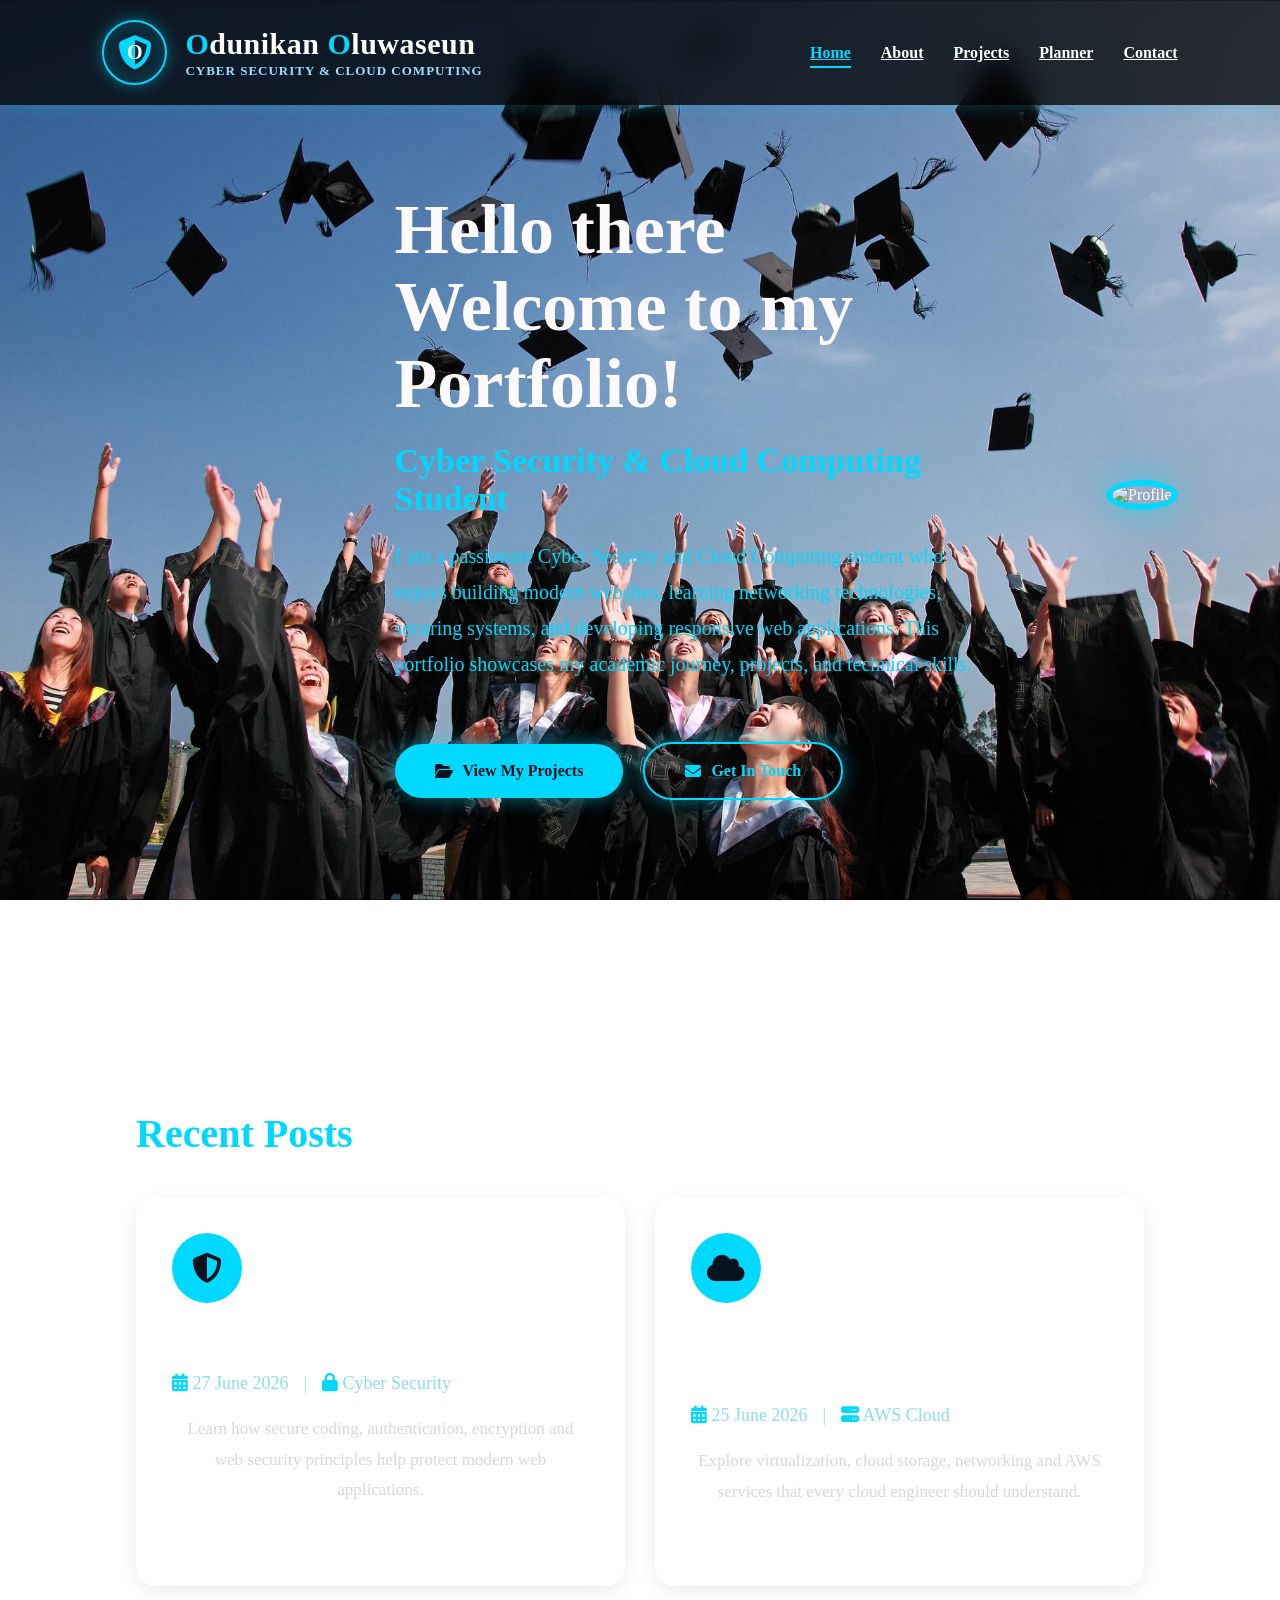
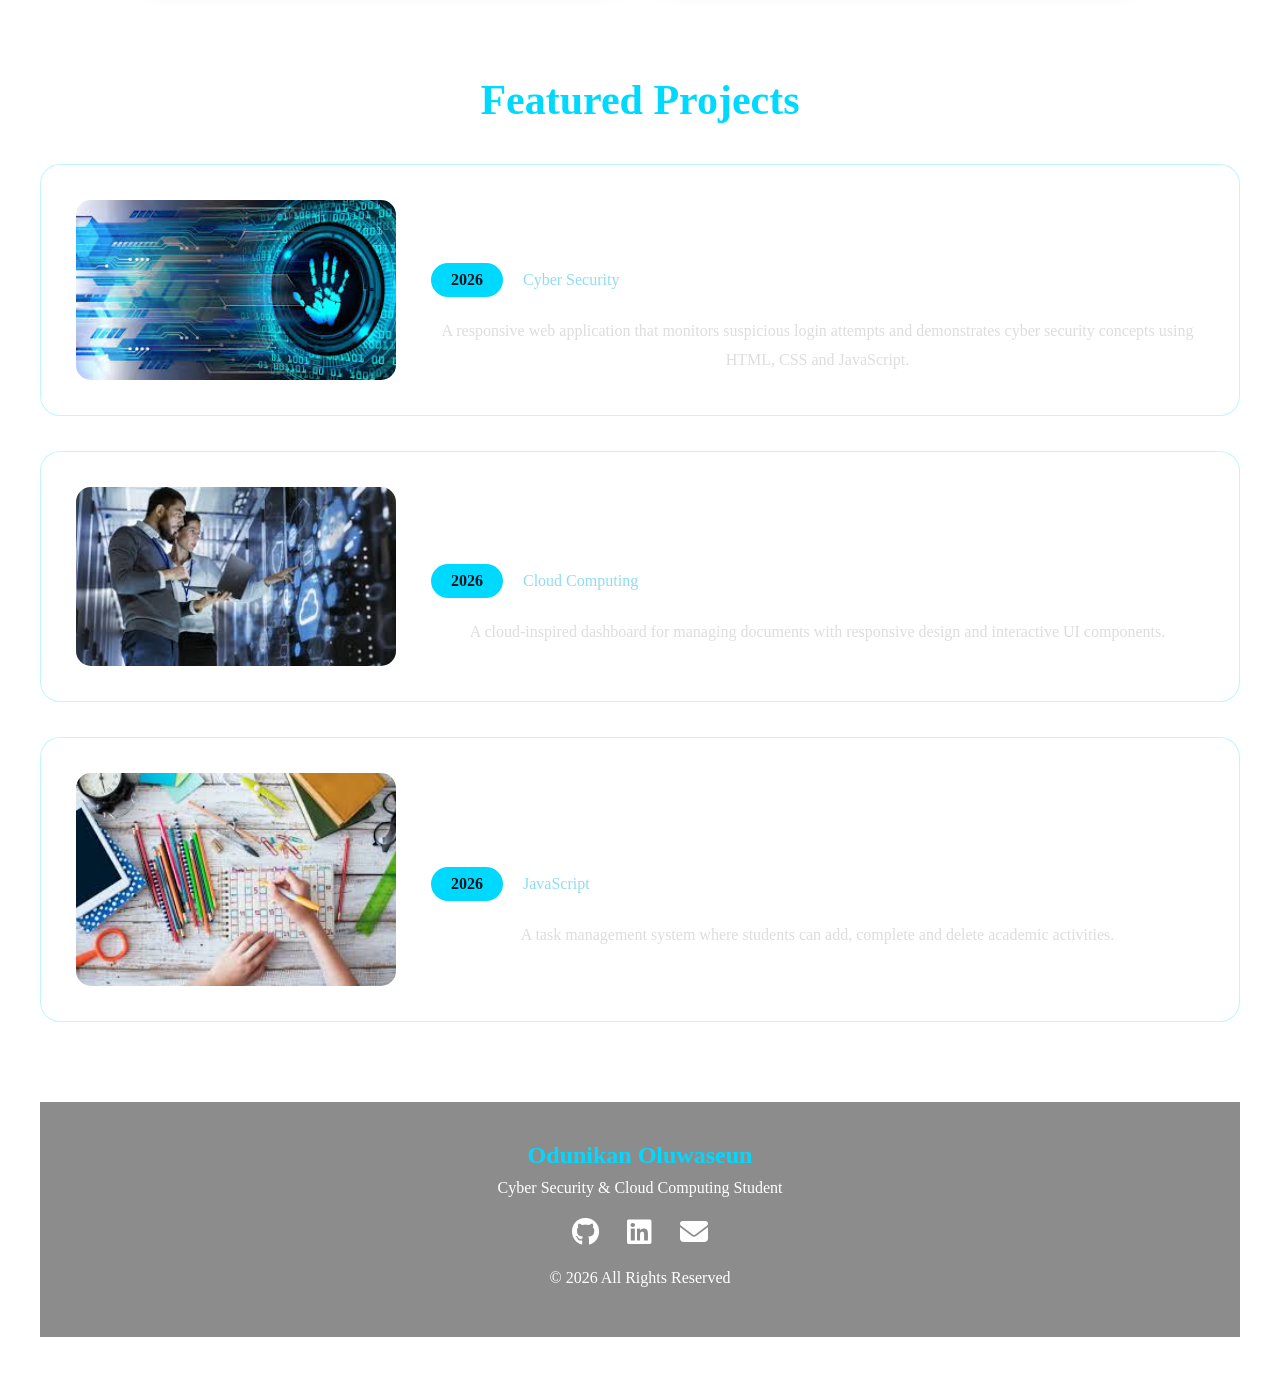
==== index.html @ a623ab02 "Initial portfolio website" ====
<!DOCTYPE html>
<html lang="en">

<head>

    <meta charset="UTF-8">

    <meta name="viewport"
        content="width=device-width, initial-scale=1.0">

    <title>Odunikan Oluwaseun | Portfolio</title>

    <link rel="stylesheet" href="css/style.css">

    <link rel="stylesheet"
href="https://cdnjs.cloudflare.com/ajax/libs/font-awesome/6.5.2/css/all.min.css">

</head>

<body>

<header>

<nav class="navbar">

<div class="logo">

    <div class="logo-icon">
        <i class="fas fa-shield-halved"></i>
        <span>O</span>
    </div>

    <div class="logo-text">

        <h2>
            <span>O</span>dunikan
            <span>O</span>luwaseun
        </h2>

        <p>Cyber Security & Cloud Computing</p>

    </div>

</div>

<button class="menu-btn" id="menuBtn">

<i class="fas fa-bars"></i>

</button>

<ul id="navMenu">

<li><a href="index.html" class="active">Home</a></li>
<li><a href="about.html">About</a></li>
<li><a href="work.html">Projects</a></li>
<li><a href="planner.html">Planner</a></li>
<li><a href="contact.html">Contact</a></li>

</ul>

</nav>

</header>

<section class="hero"><section class="hero fade-in"></section>

<div class="hero-text">

<h1>

Hello there<br>

Welcome to my 
Portfolio!

</h1>

<h2>

Cyber Security & Cloud Computing Student

</h2>

<p>

I am a passionate Cyber Security and Cloud Computing student who enjoys building modern websites, learning networking technologies, securing systems, and developing responsive web applications. This portfolio showcases my academic journey, projects, and technical skills.

</p>

<div class="hero-buttons">

    <a href="work.html" class="btn">
        <i class="fas fa-folder-open"></i>
        View My Projects
    </a>

    <a href="contact.html" class="btn btn-outline">
        <i class="fas fa-envelope"></i>
        Get In Touch
    </a>

</div>

</div>

<div class="hero-image">

<img src="images/Mr Seun.png" alt="Profile">

</div>

</section>

<footer>

    
<!-- ================= RECENT POSTS ================= -->

<section class="recent-posts fade-in">

    <div class="section-title">

        <h2>Recent Posts</h2>

        
    </div>

    <div class="post-container">

        <!-- Card 1 -->

        <div class="post-card glass">

            <div class="post-icon">

                <i class="fas fa-shield-halved"></i>

            </div>

            <h3>Building Secure Web Applications</h3>

            <div class="post-info">

                <span><i class="fa-solid fa-calendar-days"></i> 27 June 2026</span>

                <span>|</span>

                <span><i class="fa-solid fa-lock"></i> Cyber Security</span>

            </div>

            <p>

                Learn how secure coding, authentication,
                encryption and web security principles
                help protect modern web applications.

            </p>

            
                Read More →

            </a>

        </div>

        <!-- Card 2 -->

        <div class="post-card glass">

            <div class="post-icon">

                <i class="fas fa-cloud"></i>

            </div>

            <h3>Getting Started with Cloud Computing</h3>

            <div class="post-info">

                <span><i class="fa-solid fa-calendar-days"></i> 25 June 2026</span>

                <span>|</span>

                <span><i class="fa-solid fa-server"></i> AWS Cloud</span>

            </div>

            <p>

                Explore virtualization, cloud storage,
                networking and AWS services that every
                cloud engineer should understand.

            </p>

            
                Read More →

            </a>

        </div>

    </div>

</section>



<section class="featured-work fade-in">

    <h2 class="featured-title">Featured Projects</h2>

    <!-- Project 1 -->

    <div class="project">

        <img src="images/security.jpg" alt="Cyber Security">

        <div class="project-info">

            <h3>Network Security Monitoring System</h3>

            <div class="project-meta">

                <span class="year">2026</span>

                <span>Cyber Security</span>

            </div>

            <p>

                A responsive web application that monitors
                suspicious login attempts and demonstrates
                cyber security concepts using HTML, CSS
                and JavaScript.

            </p>

        </div>

    </div>

    <!-- Project 2 -->

    <div class="project">

        <img src="images/cloud.jpg" alt="Cloud">

        <div class="project-info">

            <h3>Cloud File Storage Dashboard</h3>

            <div class="project-meta">

                <span class="year">2026</span>

                <span>Cloud Computing</span>

            </div>

            <p>

                A cloud-inspired dashboard for managing
                documents with responsive design and
                interactive UI components.

            </p>

        </div>

    </div>

    <!-- Project 3 -->

    <div class="project">

        <img src="images/planner.jpg" alt="Planner">

        <div class="project-info">

            <h3>Student Academic Planner</h3>

            <div class="project-meta">

                <span class="year">2026</span>

                <span>JavaScript</span>

            </div>

            <p>

                A task management system where students can
                add, complete and delete academic activities.

            </p>

        </div>

    </div>

</section>

<footer class="footer">

    <h2>Odunikan Oluwaseun</h2>

    <p>Cyber Security & Cloud Computing Student</p>

    <div class="footer-icons">

        <a href="https://github.com/Kenpachi019"><i class="fab fa-github"></i></a>

        <a href="https://www.linkedin.com/in/odunikan-oluwaseun-7155a2303"><i class="fab fa-linkedin"></i></a>
                <a href="mailto:o.oluwaseun4275@miva.edu.ng">
            <i class="fas fa-envelope"></i>
        </a>

    </div>

    <p>© 2026 All Rights Reserved</p>

</footer>

</footer>

<button id="topBtn" title="Go to top">
    <i class="fas fa-arrow-up"></i>
</button>

<script src="js/top.js"></script>
<script src="js/menu.js"></script>
<script src="js/scroll.js"></script>
<script src="js/animate.js"></script>

</body>

</body>

</html>
---- css/style.css ----
html{
    scroll-behavior:smooth;
}


*{

margin:0;

padding:0;

box-sizing:border-box;

font-family:Georgia, 'Times New Roman', Times, serif;

}


.navbar{
    display:flex;
    justify-content:space-between;
    align-items:center;
    padding:20px 8%;
    width:100%;
    background:rgba(0,0,0,.75);
    backdrop-filter:blur(15px);
    position:fixed;
    top:0;
    left:0;
    z-index:1000;
    box-shadow:0 3px 15px rgba(0,217,255,.2);
    transition:all .3s ease;
}

.navbar.scrolled{

    padding:12px 8%;

    background:rgba(0,0,0,.92);

    box-shadow:0 5px 20px rgba(0,217,255,.35);

}

.logo{

font-size:28px;
font-weight:bold;
color:#00D9FF;

}

/*==========================
LOGO
==========================*/

/*=========================
PROFESSIONAL LOGO
==========================*/

.logo{

    display:flex;
    align-items:center;
    gap:18px;

}

.logo-icon{

    width:65px;
    height:65px;
    border-radius:50%;
    position:relative;

    display:flex;
    justify-content:center;
    align-items:center;

    border:2px solid #00D9FF;

    background:rgba(0,217,255,.08);

    box-shadow:
    0 0 15px rgba(0,217,255,.45),
    inset 0 0 15px rgba(0,217,255,.15);

}

.logo-icon i{

    position:absolute;

    font-size:34px;

    color:#00D9FF;

}

.logo-icon span{

    position:absolute;

    font-size:20px;

    font-weight:bold;

    color:white;

}

.logo-text h2{

    color:white;

    font-size:30px;

    font-weight:700;

    letter-spacing:.5px;

}

.logo-text h2 span{

    color:#00D9FF;

}

.logo-text p{

    margin-top:2px;

    color:#9adfff;

    font-size:13px;

    letter-spacing:1px;

    text-transform:uppercase;

}


.navbar ul{

display:flex;

list-style:none;

gap:30px;

}

.navbar a{

color:white;
font-weight:bold;
transition:.3s;

}

.navbar a.active{

    color:#00D9FF;

    border-bottom:2px solid #00D9FF;

    padding-bottom:5px;

}

.navbar a:hover{

color:#00D9FF;

}

.hero{
    display:flex;
    justify-content:space-between;
    align-items:center;
    min-height:90vh;
    padding:0 8%;
}
.hero-text{
    width:55%;
    display:flex;
    flex-direction:column;
    justify-content:center;
    align-items:flex-start;
    text-align:left;
}

.hero-text h1{

    font-size:70px;

    line-height:1.1;

    margin-bottom:20px;

    color:#fffbfbfd;

}

.hero-text h2{

    color:#00D9FF;

    margin-bottom:20px;

    font-size:34px;

}

.hero-text p{

    color:#00D9FF;

    font-size:20px;

    line-height:1.8;

}

.btn{

display:inline-block;

margin-top:30px;

box-shadow:0 0 20px rgba(0,217,255,.5);

padding:18px 40px;

background:#00D9FF;

color:#06121e;

font-weight:bold;

text-decoration:none;

border-radius:50px;

transition:.4s;

}

.btn:hover{

background:white;

transform:translateY(-5px);

}

.hero-image img{

width:320px;

height:320px;

border-radius:50%;

border:6px solid #00D9FF;

box-shadow:0 0 40px rgba(0,217,255,.6);

object-fit:cover;

}

footer{

margin-top:80px;

padding:40px;

text-align:center;

}

.socials{

font-size:38px;

margin-bottom:20px;

}

.socials i{

margin:15px;

cursor:pointer;

transition:.3s;

}

.socials i:hover{

color:#00D9FF;

transform:scale(1.2);

}

.section-title{

    display:flex;

    justify-content:space-between;

    align-items:center;

    margin-bottom:30px;

}

.section-title h2{

    font-size:34px;

    color:#21243D;

}

.section-title a{

    text-decoration:none;

    color:#00A8CC;

    font-weight:bold;

}

.post-container{

    display:flex;

    gap:30px;

}

.post-card{

    background:#fff;

    flex:1;

    padding:30px;

    border-radius:8px;

    box-shadow:0 5px 20px rgba(0,0,0,.08);

}

.post-card h3{

    font-size:30px;

    color:#21243D;

    margin-bottom:20px;

}

.post-info{

    display:flex;

    gap:15px;

    margin-bottom:20px;

    color:#666;

    font-size:18px;

}

.post-card p{

    line-height:1.8;

    font-size:17px;

    color:#444;

}

body{
    color:#fff;
    padding-top:90px;
    background:url("../images/background.jpg");
    background-size:cover;
    background-position:center;
    background-attachment:fixed;
    background-repeat:no-repeat;
}

.glass{

background:rgba(255,255,255,.08);

backdrop-filter:blur(20px);

border:1px solid rgba(255,255,255,.2);

border-radius:20px;

}

/* =========================
   RECENT POSTS
========================= */

.recent-posts{

    padding:90px 8%;

}

.section-title{

    display:flex;

    justify-content:space-between;

    align-items:center;

    margin-bottom:40px;

}

.section-title h2{

    color:#00D9FF;

    font-size:40px;

}

.section-title a{

    text-decoration:none;

    color:white;

    transition:.3s;

}

.section-title a:hover{

    color:#00D9FF;

}

.post-container{

    display:grid;

    grid-template-columns:repeat(auto-fit,minmax(350px,1fr));

    gap:30px;

}

.post-card{

    padding:35px;

    transition:.4s;

}

.post-card:hover{

    transform:translateY(-10px);

    box-shadow:0 0 25px rgba(0,217,255,.45);

}

.post-icon{

    width:70px;

    height:70px;

    border-radius:50%;

    background:#00D9FF;

    display:flex;

    justify-content:center;

    align-items:center;

    margin-bottom:20px;

}

.post-icon i{

    font-size:30px;

    color:#06121E;

}

.post-card h3{

    color:white;

    font-size:28px;

    margin-bottom:18px;

}

.post-info{

    display:flex;

    flex-wrap:wrap;

    gap:15px;

    color:#8EDCF3;

    margin-bottom:20px;

}

.post-info i{

    color:#00D9FF;

}

.post-card p{

    color:#d8d8d8;

    line-height:1.8;

    margin-bottom:25px;

}

.read-more{

    text-decoration:none;

    color:#00D9FF;

    font-weight:bold;

}

.read-more:hover{

    letter-spacing:2px;

}

/* =========================
   FEATURED PROJECTS
========================= */

.featured{

    padding:90px 8%;

}

.featured-title{

    color:#00D9FF;

    font-size:42px;

    margin-bottom:40px;

}

.project{

    display:flex;

    gap:35px;

    align-items:center;

    padding:35px;

    margin-bottom:35px;

    border-radius:20px;

    background:rgba(255,255,255,.08);

    backdrop-filter:blur(18px);

    border:1px solid rgba(0,217,255,.25);

    transition:.4s;

}

.project:hover{

    transform:translateY(-8px);

    box-shadow:0 0 30px rgba(0,217,255,.35);

}

.project img{

    width:320px;

    border-radius:15px;

}

.project-info{

    flex:1;

}

.project-info h3{

    color:white;

    font-size:34px;

    margin-bottom:20px;

}

.project-meta{

    display:flex;

    gap:20px;

    align-items:center;

    margin-bottom:20px;

}

.year{

    background:#00D9FF;

    color:#06121E;

    padding:8px 20px;

    border-radius:30px;

    font-weight:bold;

}

.project-meta span:last-child{

    color:#8EDCF3;

}

.project-info p{

    color:#ddd;

    line-height:1.8;

}

/*==============================
ABOUT PAGE
==============================*/

.about-page{

display:flex;

gap:60px;

padding:80px 8%;

align-items:flex-start;

}

.about-image img{

width:320px;

border-radius:20px;

border:5px solid #00D9FF;

box-shadow:0 0 25px rgba(0,217,255,.5);

}

.about-content{

flex:1;

background:rgba(255,255,255,.08);

padding:40px;

border-radius:20px;

backdrop-filter:blur(18px);

}

.about-content h1{

font-size:48px;

color:#00D9FF;

margin-bottom:25px;

}

.about-content h2{

margin-top:35px;

margin-bottom:15px;

color:#00D9FF;

}

.about-content p{

line-height:1.9;

margin-bottom:15px;

color:#ddd;

}

.about-content ul{

padding-left:25px;

line-height:2;

color:#ddd;

}

.skill{

margin:20px 0;

}

.bar{

width:100%;

height:14px;

background:#1a1a1a;

border-radius:50px;

overflow:hidden;

}

.fill{

height:100%;

background:#00D9FF;

border-radius:50px;

}

.html{

width:90%;

}

.css{

width:85%;

}

.js{

width:75%;

}

.cyber{

width:80%;

}

.cloud{

width:78%;

}

/*======================
PROJECT PAGE
======================*/

.projects-page{

padding:80px 8%;

}

.projects-page h1{

text-align:center;

font-size:50px;

color:#00D9FF;

margin-bottom:60px;

}

.projects-grid{

display:grid;

grid-template-columns:repeat(auto-fit,minmax(320px,1fr));

gap:35px;

}

.project-card{

background:rgba(255,255,255,.08);

backdrop-filter:blur(15px);

padding:25px;

border-radius:20px;

border:1px solid rgba(0,217,255,.25);

transition:.4s;

text-align:center;

}

.project-card:hover{

transform:translateY(-10px);

box-shadow:0 0 30px rgba(0,217,255,.35);
cursor:pointer;

}

.project-card img{

width:100%;

border-radius:15px;

margin-bottom:20px;

height:220px;

object-fit:cover;

}

.project-card h2{

color:white;

margin-bottom:15px;

}

.project-card p{

color:#bbb;

margin-bottom:20px;

}

.project-card a{

display:inline-block;

padding:12px 25px;

background:#00D9FF;

color:#06121E;

font-weight:bold;

text-decoration:none;

border-radius:30px;

}

.project-card a:hover{

background:white;

.project-card a{

transition:.3s;

}

.project-card a:hover{

background:white;

transform:translateY(-3px);

}

}

/*======================
ACADEMIC PLANNER
======================*/


.high{

color:#ff3b30;

font-weight:bold;

}

.medium{

color:#ffc107;

font-weight:bold;

}

.low{

color:#2ecc71;

font-weight:bold;

}

/*====================================
ACADEMIC PLANNER DASHBOARD
====================================*/

.planner-container{

    width:90%;
    max-width:1200px;
    margin:60px auto;
    padding:40px;
    background:rgba(255,255,255,.08);
    backdrop-filter:blur(18px);
    border:1px solid rgba(0,217,255,.25);
    border-radius:20px;

}

.planner-container h1{

    text-align:center;
    color:#00D9FF;
    font-size:48px;

}

.planner-container p{

    text-align:center;
    color:#ddd;
    margin-bottom:40px;

}

.planner-form{

    display:grid;
    grid-template-columns:2fr 1fr 1fr auto;
    gap:15px;
    margin-bottom:40px;

}

.planner-form input,
.planner-form select{

    padding:15px;
    border:none;
    border-radius:10px;
    font-size:16px;

}

.planner-form button{

    background:#00D9FF;
    color:#06121E;
    border:none;
    border-radius:10px;
    padding:15px 20px;
    cursor:pointer;
    font-weight:bold;
    transition:.3s;

}

.planner-form button:hover{

    background:white;
    transform:translateY(-3px);

}

.stats{

    display:grid;
    grid-template-columns:repeat(3,1fr);
    gap:20px;
    margin-bottom:40px;

}

.card{

    background:rgba(255,255,255,.08);
    border:1px solid rgba(0,217,255,.2);
    border-radius:15px;
    padding:25px;
    text-align:center;

}

.card h2{

    color:#00D9FF;
    font-size:40px;

}

.card p{

    margin-top:10px;
    color:#ddd;

}

.task{

    background:rgba(255,255,255,.07);
    border-left:5px solid #00D9FF;
    border-radius:15px;
    padding:20px;
    margin-bottom:20px;

}

.task h3{

    color:white;
    margin-bottom:10px;

}

.task p{

    text-align:left;
    margin:8px 0;
    color:#ddd;

}

.task-buttons{

    margin-top:15px;
    display:flex;
    gap:10px;

}

.task-buttons button{

    border:none;
    padding:10px 18px;
    border-radius:8px;
    cursor:pointer;
    font-weight:bold;

}

.complete-btn,
.delete-btn{

    border:none;
    padding:10px 18px;
    border-radius:8px;
    cursor:pointer;
    font-weight:bold;
    transition:.3s;

}

.complete-btn{

    background:#00D9FF;
    color:#06121E;

}

.delete-btn{

    background:#ff4444;
    color:white;

}

.complete-btn:hover,
.delete-btn:hover{

    transform:translateY(-3px);

}

.completed{

opacity:.6;

}

.completed h3{

text-decoration:line-through;

}

/* Mobile */

@media(max-width:768px){

.planner-form{

grid-template-columns:1fr;

}

.stats{

grid-template-columns:1fr;

}

}

.task-buttons{

flex-direction:column;

}
/*==================================
CONTACT PAGE
==================================*/

.contact-container{

width:90%;
max-width:800px;
margin:60px auto;
padding:40px;
background:rgba(255,255,255,.08);
backdrop-filter:blur(18px);
border:1px solid rgba(0,217,255,.25);
border-radius:20px;

}

.contact-container h1{

text-align:center;
font-size:45px;
color:#00D9FF;

}

.contact-container p{

text-align:center;
color:#ddd;
margin-bottom:30px;

}

#contactForm{

display:flex;
flex-direction:column;
gap:20px;

}

#contactForm input,
#contactForm textarea{

padding:15px;
background:white;
outline:none;
border:none;
border-radius:10px;
font-size:16px;

}

#contactForm textarea{

resize:none;

}

#contactForm button{

padding:16px;
background:#00D9FF;
color:#06121E;
font-size:18px;
font-weight:bold;
border:none;
border-radius:10px;
cursor:pointer;
transition:.3s;

}

#contactForm button:hover{

background:white;
transform:translateY(-3px);
box-shadow:0 0 20px rgba(0,217,255,.4);

}

#successMessage{

margin-top:20px;
text-align:center;
font-weight:bold;
color:#00ff88;

}

/*========================
RESPONSIVE NAVIGATION
=========================*/

.menu-btn{

display:none;

background:none;

border:none;

color:white;

font-size:28px;

cursor:pointer;

}

/* Tablet & Mobile */

@media(max-width:900px){

.navbar{

flex-wrap:wrap;

}

.menu-btn{

display:block;

.hero{

flex-direction:column-reverse;
text-align:center;
padding:60px 8%;

}

.hero-text{
    width:55%;
    display:flex;
    flex-direction:column;
    justify-content:center;
}
.hero-image img{

margin-bottom:40px;

}

@media (max-width:768px){

    .hero{

        flex-direction:column;

        text-align:center;

    }

    .hero-text{
    width:55%;
    display:flex;
    flex-direction:column;
    justify-content:center;
}

    .hero-image{

        margin-top:30px;

    }

}

}

.navbar ul{

display:none;

flex-direction:column;

position: absolute;

top: 70px;
left: 0;

width:100%;

background:rgba(0,0,0,.95);

padding:12px;

border-radius:0 0 12px 12px;

transition:.3s;

}

.navbar ul.show{

display:flex;

}

.navbar ul li{

margin:12px 0;

text-align:center;

}

}

/*==========================
FOOTER
==========================*/

.footer{

    margin-top:80px;

    padding:40px 20px;

    text-align:center;

    background:rgba(0,0,0,.45);

    backdrop-filter:blur(15px);

}

.footer h2{

    color:#00D9FF;

    margin-bottom:10px;

}

.footer p{

    color:white;

    margin:10px 0;

}

.footer-icons{

    margin:20px 0;

}

.footer-icons a{

    color:white;

    font-size:28px;

    margin:0 12px;

    transition:.3s;

}

.footer-icons a:hover{

    color:#00D9FF;

    transform:translateY(-5px);

}

/*==========================
SCROLL TO TOP BUTTON
==========================*/

#topBtn{

    display:none;

    position:fixed;

    bottom:25px;

    right:25px;

    background:#00D9FF;

    color:#06121E;

    border:none;

    border-radius:50%;

    width:50px;

    height:50px;

    font-size:20px;

    cursor:pointer;

    box-shadow:0 0 15px rgba(0,217,255,.5);

    transition:.3s;

    z-index:999;

}

#topBtn:hover{

    transform:translateY(-3px);

    background:white;

}

/*==========================
FADE-IN ANIMATION
==========================*/

.fade-in{

    opacity:0;

    transform:translateY(50px);

    transition:opacity .8s ease, transform .8s ease;

}

.fade-in.show{

    opacity:1;

    transform:translateY(0);

}

html, body{
    overflow-x: hidden;
    width: 100%;
}

/* CONTACT PAGE */

.contact-page{

    width:90%;
    max-width:1200px;
    margin:80px auto;

    display:grid;

    grid-template-columns:1fr 1fr;

    gap:40px;

}

.contact-form{

    background:rgba(255,255,255,.08);

    backdrop-filter:blur(20px);

    padding:40px;

    border-radius:20px;

}

.contact-form h1{

    color:#00D9FF;

    margin-bottom:30px;

}

.contact-form label{

    display:block;

    margin:20px 0 10px;

    color:white;

}

.contact-form input,
.contact-form textarea{

    width:100%;

    padding:15px;

    border-radius:10px;

    border:1px solid #00D9FF;

    background:white;

}

.contact-form button{

    margin-top:25px;

    padding:15px 40px;

    background:#00D9FF;

    border:none;

    border-radius:30px;

    font-weight:bold;

    cursor:pointer;

}

.contact-form button:hover{

    background:white;

}

.contact-info{

    display:flex;

    flex-direction:column;

    gap:20px;

}

.info-card{

    background:rgba(255,255,255,.08);

    backdrop-filter:blur(15px);

    padding:25px;

    border-radius:15px;

    display:flex;

    align-items:center;

    gap:20px;

}

.info-card i{

    font-size:28px;

    color:#00D9FF;

    width:55px;

    height:55px;

    border-radius:15px;

    background:rgba(0,217,255,.15);

    display:flex;

    justify-content:center;

    align-items:center;

}

.info-card h3{

    color:white;

}

.info-card p{

    color:#ddd;

    margin-top:8px;

}

.info-card a{

    color:#00D9FF;

    text-decoration:none;

}

@media(max-width:768px){

.contact-page{

grid-template-columns:1fr;

}

}

/* Hero Buttons */

.hero-buttons{
    display:flex;
    gap:20px;
    margin-top:30px;
    align-items:center;
}

.hero-buttons .btn{

    display:inline-flex;

    align-items:center;

    gap:10px;

}

/* Second Button */

.btn-outline{

    background:transparent;

    color:#00D9FF;

    border:2px solid #00D9FF;

}

.btn-outline:hover{

    background:#00D9FF;

    color:#06121E;

}

@media(max-width:768px){

    .hero-buttons{

        flex-direction:column;

        align-items:center;

    }

    .hero-buttons .btn{

        width:260px;

        justify-content:center;

    }

}

.hero-buttons{
    display:flex;
    gap:20px;
    margin-top:30px;
    flex-wrap:wrap;
}

.btn-outline{
    background:transparent;
    border:2px solid #00D9FF;
    color:#00D9FF;
}

.btn-outline:hover{
    background:#00D9FF;
    color:#06121E;
}

@media(max-width:768px){

.logo-circle{

    width:42px;
    height:42px;
    font-size:24px;

}

.logo-name{

    font-size:22px;

}

}

@media(max-width:768px){

.logo{

gap:10px;

}

.logo-icon{

width:50px;
height:50px;

}

.logo-icon i{

font-size:25px;

}

.logo-icon span{

font-size:15px;

}

.logo-text h2{

font-size:20px;

}

.logo-text p{

font-size:10px;

}

}
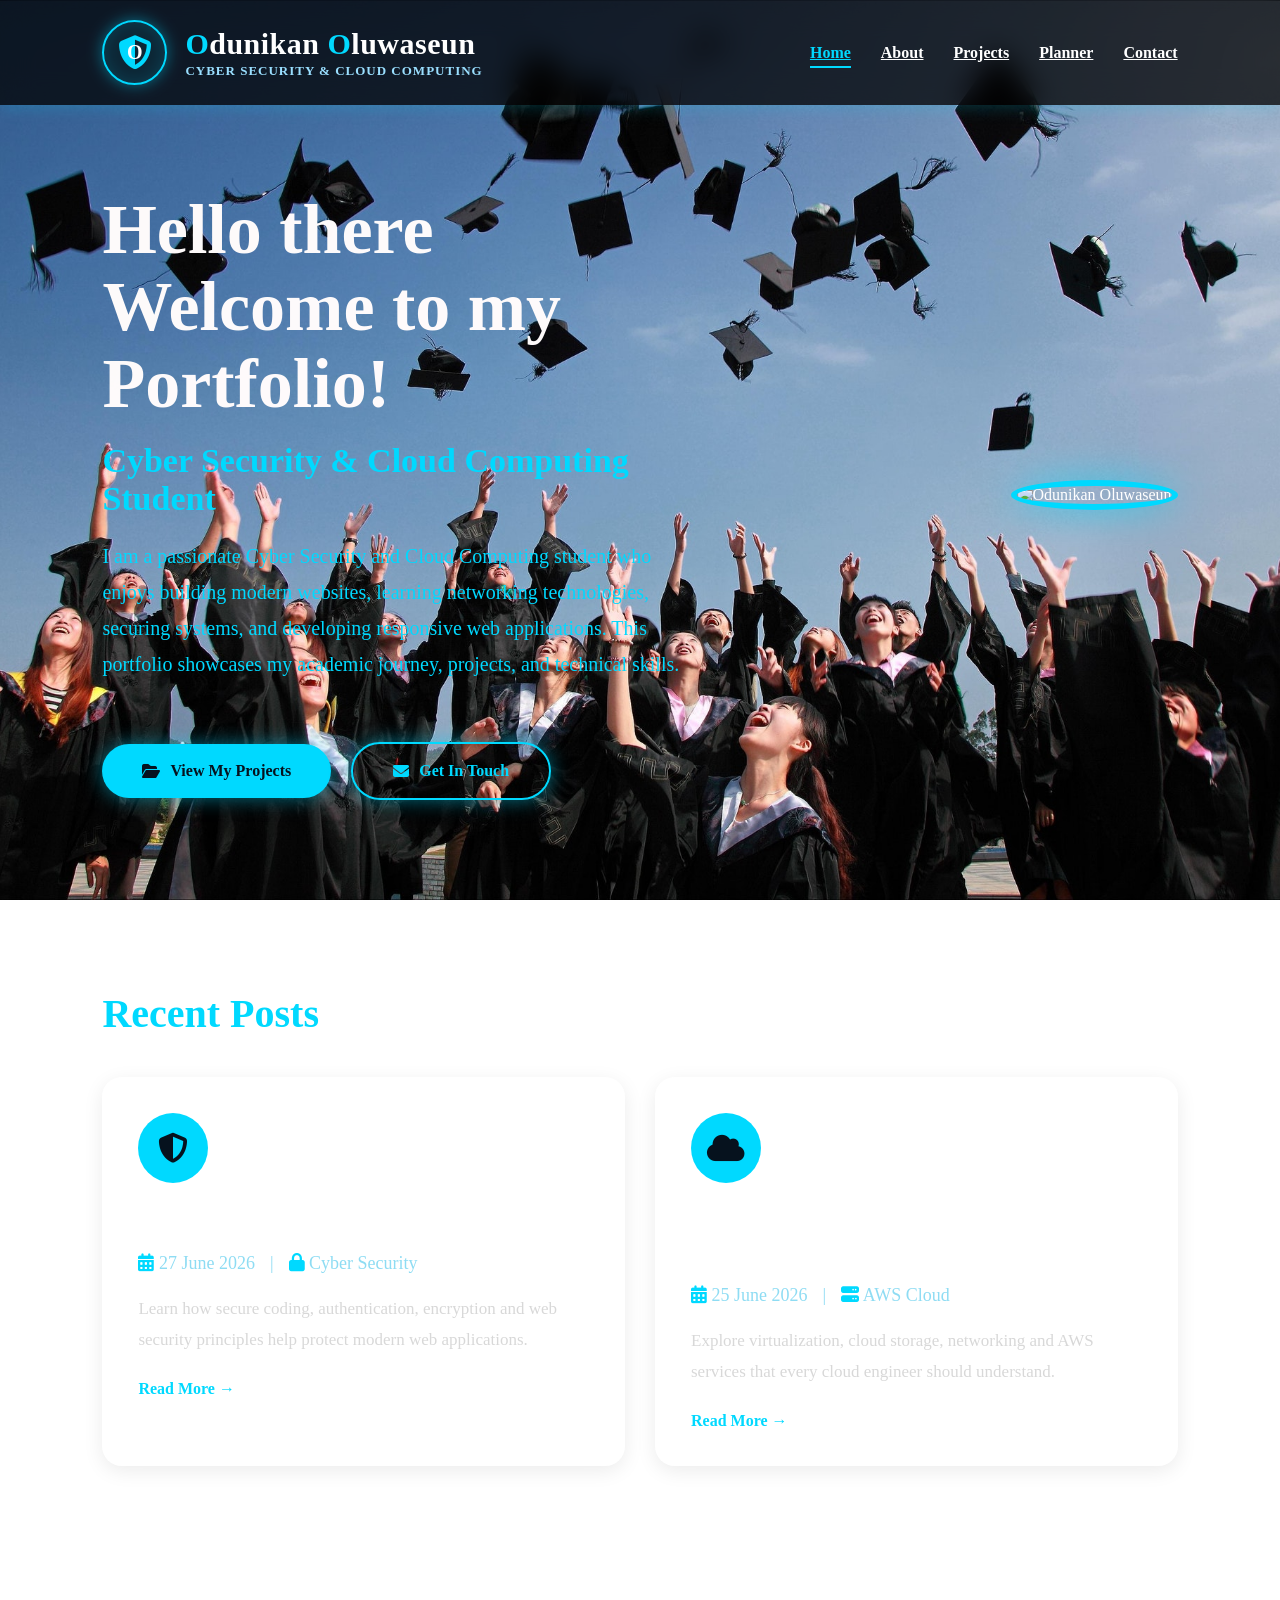
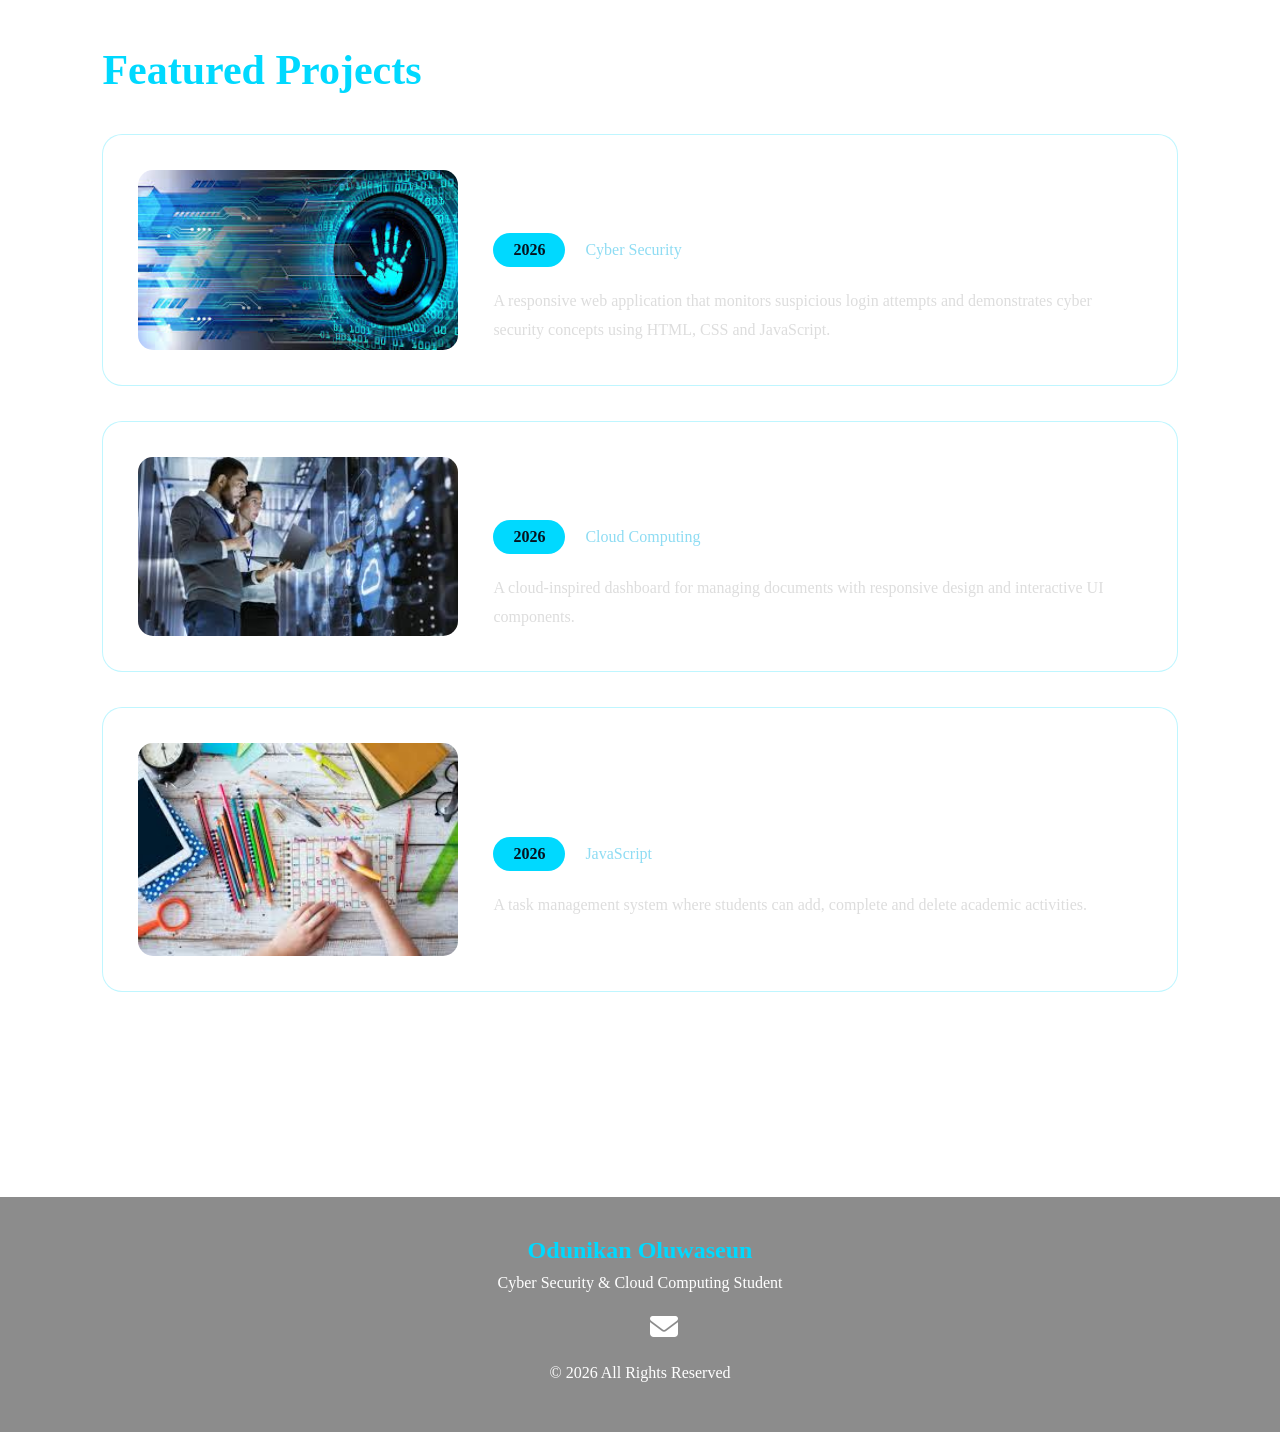
==== commit 4f3e3a3c: "Fix mobile responsiveness" ====
--- a/index.html
+++ b/index.html
@@ -63,7 +63,9 @@
 
 </header>
 
-<section class="hero"><section class="hero fade-in"></section>
+<main>
+
+<section class="hero fade-in">
 
 <div class="hero-text">
 
@@ -106,15 +108,13 @@
 
 <div class="hero-image">
 
-<img src="images/Mr Seun.png" alt="Profile">
+<img src="images/Mr Seun.png" alt="Odunikan Oluwaseun" loading="lazy">
 
 </div>
 
 </section>
 
-<footer>
-
-    
+   
 <!-- ================= RECENT POSTS ================= -->
 
 <section class="recent-posts fade-in">
@@ -159,9 +159,9 @@
             </p>
 
             
-                Read More →
-
-            </a>
+                <a href="#" class="read-more">
+    Read More →
+</a>
 
         </div>
 
@@ -196,9 +196,9 @@
             </p>
 
             
-                Read More →
-
-            </a>
+               <a href="#" class="read-more">
+    Read More →
+</a>
 
         </div>
 
@@ -208,7 +208,7 @@
 
 
 
-<section class="featured-work fade-in">
+<section class="featured fade-in">
 
     <h2 class="featured-title">Featured Projects</h2>
 
@@ -216,7 +216,9 @@
 
     <div class="project">
 
-        <img src="images/security.jpg" alt="Cyber Security">
+        <img src="images/security.jpg"
+     alt="Network Security Monitoring System"
+     loading="lazy">
 
         <div class="project-info">
 
@@ -312,10 +314,14 @@
 
     <div class="footer-icons">
 
-        <a href="https://github.com/Kenpachi019"><i class="fab fa-github"></i></a>
-
-        <a href="https://www.linkedin.com/in/odunikan-oluwaseun-7155a2303"><i class="fab fa-linkedin"></i></a>
-                <a href="mailto:o.oluwaseun4275@miva.edu.ng">
+        <a href="https://github.com/Kenpachi019"
+   target="_blank"
+   rel="noopener">
+
+   <a href="https://www.linkedin.com/in/odunikan-oluwaseun-7155a2303"
+   target="_blank"
+   rel="noopener">
+                        <a href="mailto:o.oluwaseun4275@miva.edu.ng">
             <i class="fas fa-envelope"></i>
         </a>
 
@@ -323,7 +329,7 @@
 
     <p>© 2026 All Rights Reserved</p>
 
-</footer>
+</main>
 
 </footer>
 
@@ -338,6 +344,4 @@
 
 </body>
 
-</body>
-
 </html>
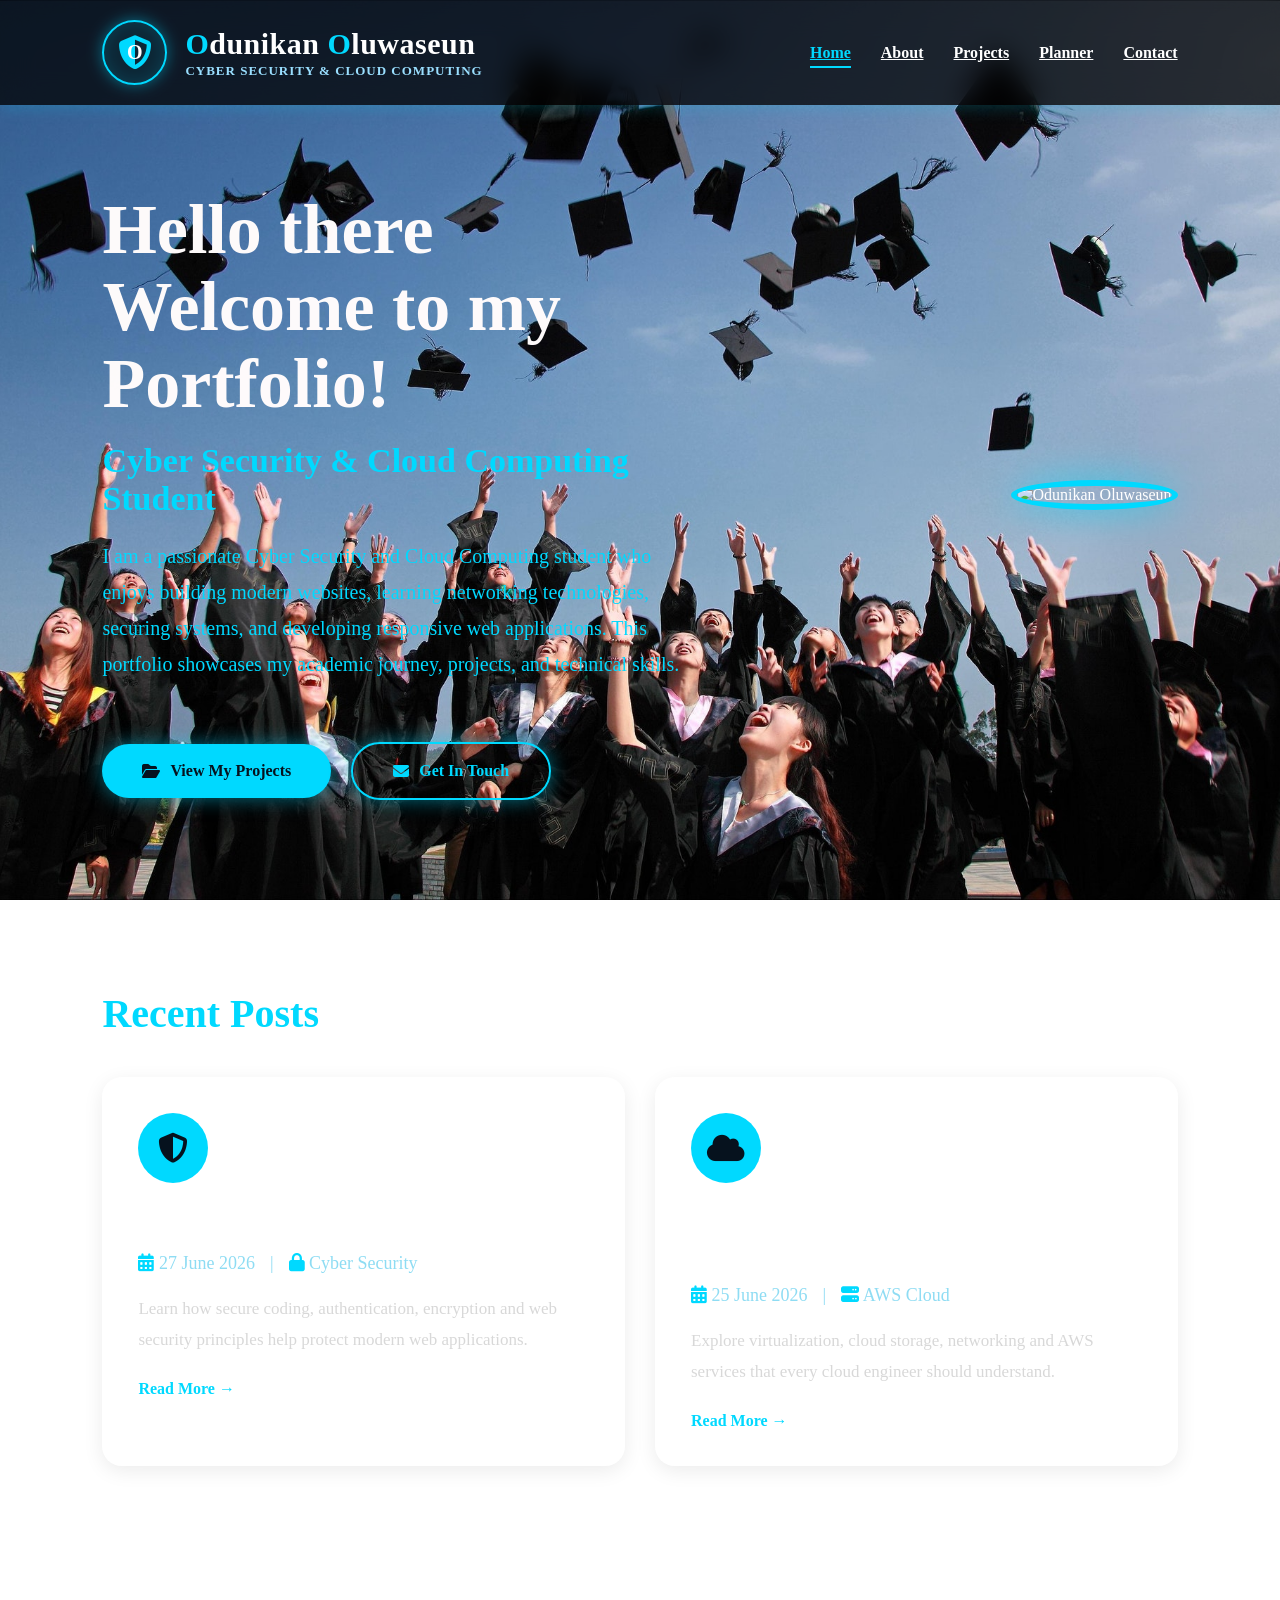
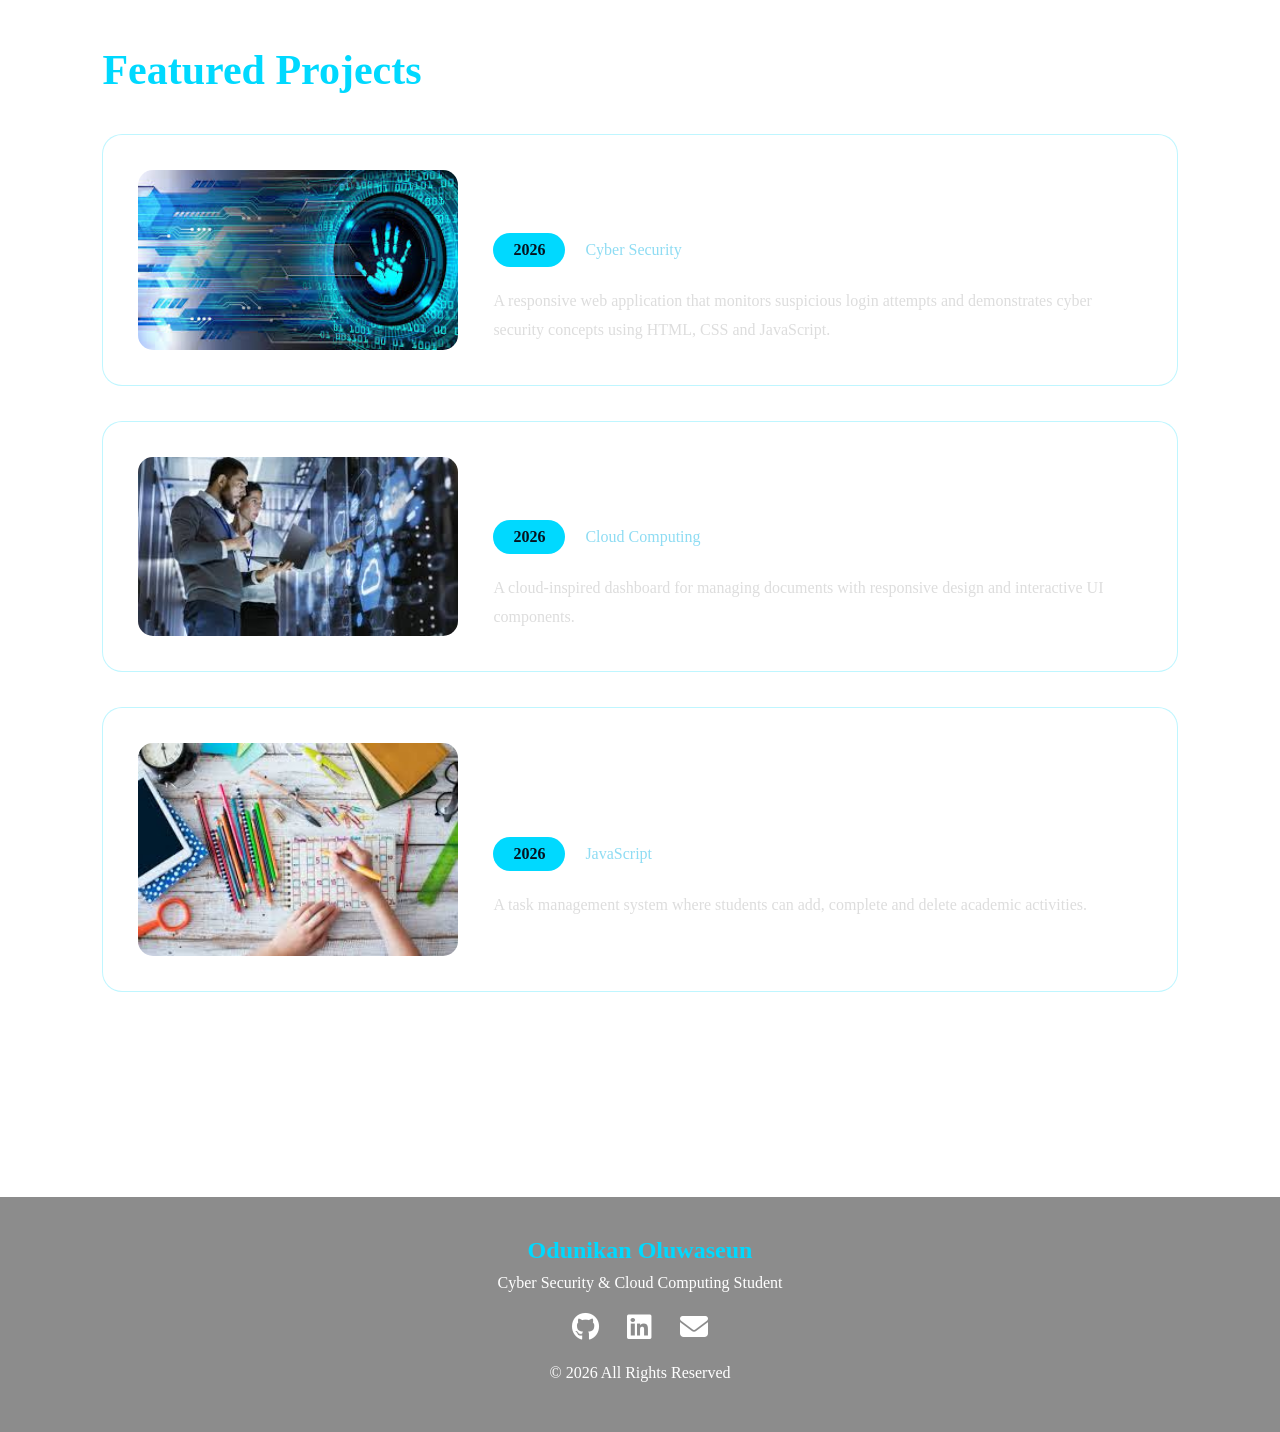
==== commit ca754abe: "Fix mobile responsiveness" ====
--- a/index.html
+++ b/index.html
@@ -314,17 +314,12 @@
 
     <div class="footer-icons">
 
-        <a href="https://github.com/Kenpachi019"
-   target="_blank"
-   rel="noopener">
-
-   <a href="https://www.linkedin.com/in/odunikan-oluwaseun-7155a2303"
-   target="_blank"
-   rel="noopener">
-                        <a href="mailto:o.oluwaseun4275@miva.edu.ng">
+        <a href="https://github.com/Kenpachi019"><i class="fab fa-github"></i></a>
+
+        <a href="https://www.linkedin.com/in/odunikan-oluwaseun-7155a2303"><i class="fab fa-linkedin"></i></a>
+                <a href="mailto:o.oluwaseun4275@miva.edu.ng">
             <i class="fas fa-envelope"></i>
         </a>
-
     </div>
 
     <p>© 2026 All Rights Reserved</p>
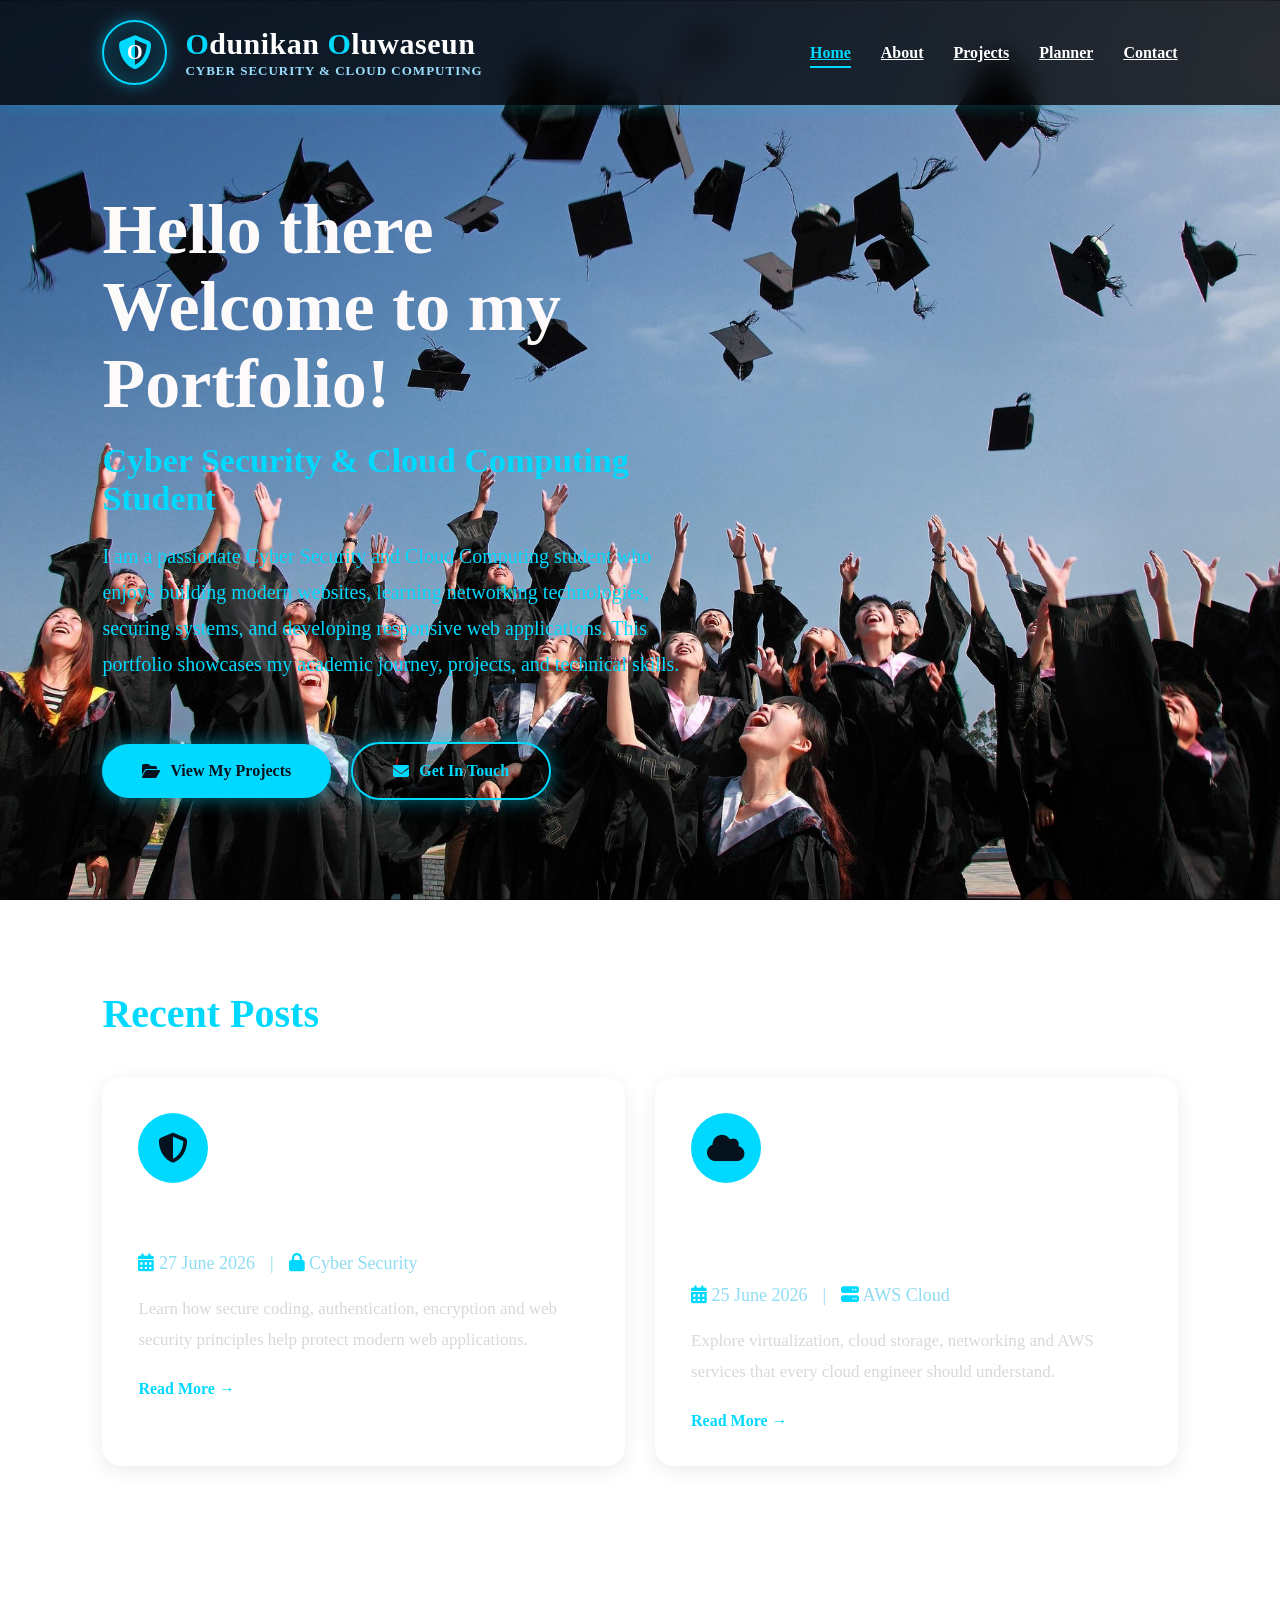
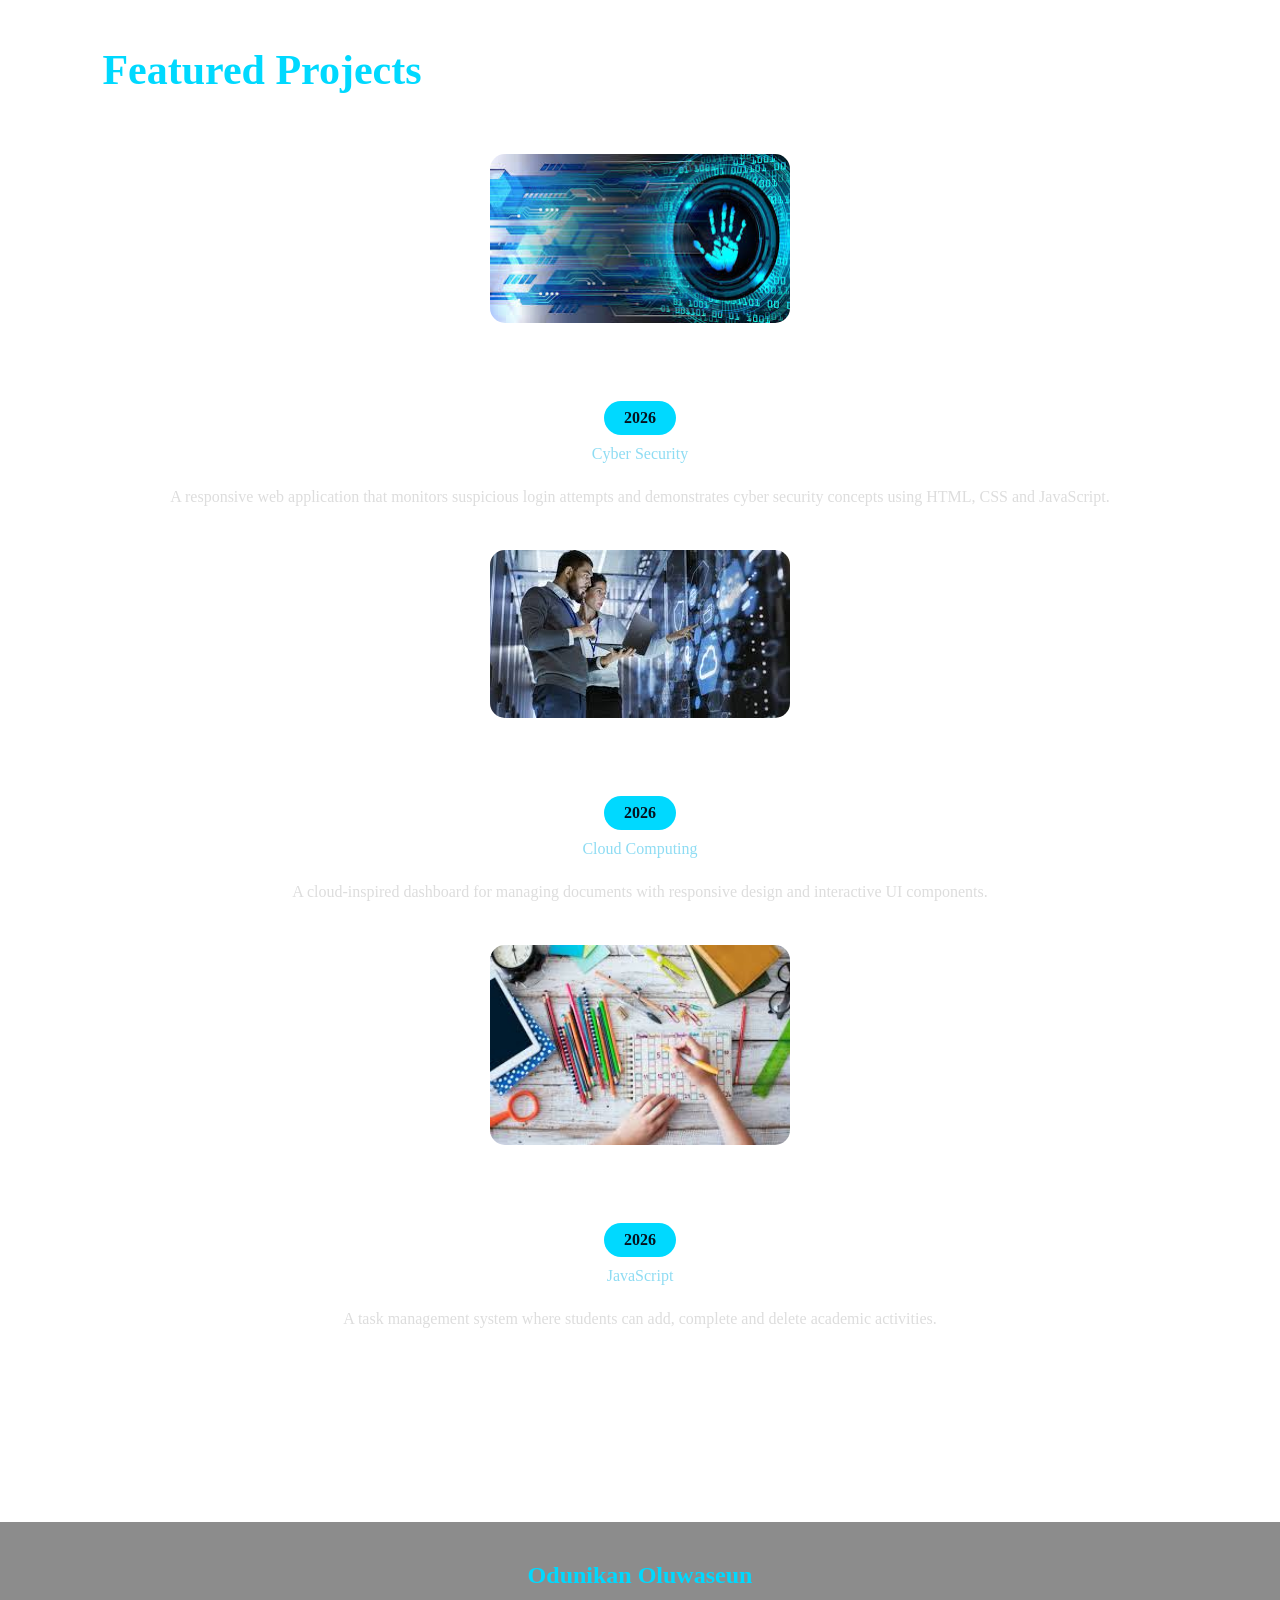
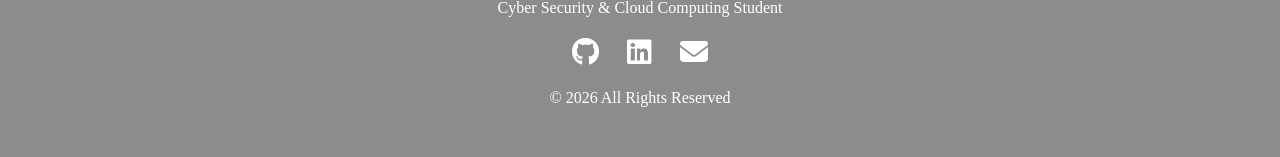
==== commit 951e271a: "Fix mobile responsiveness" ====
--- a/index.html
+++ b/index.html
@@ -104,14 +104,6 @@
 
 </div>
 
-</div>
-
-<div class="hero-image">
-
-<img src="images/Mr Seun.png" alt="Odunikan Oluwaseun" loading="lazy">
-
-</div>
-
 </section>
 
    
--- a/css/style.css
+++ b/css/style.css
@@ -42,14 +42,6 @@
 
 }
 
-.logo{
-
-font-size:28px;
-font-weight:bold;
-color:#00D9FF;
-
-}
-
 /*==========================
 LOGO
 ==========================*/
@@ -63,6 +55,9 @@
     display:flex;
     align-items:center;
     gap:18px;
+    font-size:28px;
+font-weight:bold;
+color:#00D9FF;
 
 }
 
@@ -256,20 +251,22 @@
 
 }
 
+.hero-image{
+    width:100%;
+    display:flex;
+    justify-content:center;
+    align-items:center;
+}
+
 .hero-image img{
-
-width:320px;
-
-height:320px;
-
-border-radius:50%;
-
-border:6px solid #00D9FF;
-
-box-shadow:0 0 40px rgba(0,217,255,.6);
-
-object-fit:cover;
-
+    width:100%;
+    max-width:320px;
+    aspect-ratio:1/1;
+    height:auto;
+    border-radius:50%;
+    border:6px solid #00D9FF;
+    box-shadow:0 0 40px rgba(0,217,255,.6);
+    object-fit:cover;
 }
 
 footer{
@@ -305,44 +302,6 @@
 color:#00D9FF;
 
 transform:scale(1.2);
-
-}
-
-.section-title{
-
-    display:flex;
-
-    justify-content:space-between;
-
-    align-items:center;
-
-    margin-bottom:30px;
-
-}
-
-.section-title h2{
-
-    font-size:34px;
-
-    color:#21243D;
-
-}
-
-.section-title a{
-
-    text-decoration:none;
-
-    color:#00A8CC;
-
-    font-weight:bold;
-
-}
-
-.post-container{
-
-    display:flex;
-
-    gap:30px;
 
 }
 
@@ -463,13 +422,9 @@
 }
 
 .post-container{
-
     display:grid;
-
-    grid-template-columns:repeat(auto-fit,minmax(350px,1fr));
-
+   grid-template-columns:repeat(auto-fit,minmax(280px,1fr));
     gap:30px;
-
 }
 
 .post-card{
@@ -602,17 +557,9 @@
 
     padding:35px;
 
-    margin-bottom:35px;
-
-    border-radius:20px;
-
-    background:rgba(255,255,255,.08);
-
-    backdrop-filter:blur(18px);
-
-    border:1px solid rgba(0,217,255,.25);
-
-    transition:.4s;
+    width:100%;
+
+    max-width:100%;
 
 }
 
@@ -626,15 +573,25 @@
 
 .project img{
 
-    width:320px;
+    width:100%;
+
+    max-width:320px;
+
+    height:auto;
 
     border-radius:15px;
 
+    display:block;
+
 }
 
 .project-info{
 
     flex:1;
+
+    width:100%;
+
+    min-width:0;
 
 }
 
@@ -921,39 +878,21 @@
 
 .project-card a{
 
-display:inline-block;
-
-padding:12px 25px;
-
-background:#00D9FF;
-
-color:#06121E;
-
-font-weight:bold;
-
-text-decoration:none;
-
-border-radius:30px;
+    display:inline-block;
+    padding:12px 25px;
+    background:#00D9FF;
+    color:#06121E;
+    font-weight:bold;
+    text-decoration:none;
+    border-radius:30px;
+    transition:.3s;
 
 }
 
 .project-card a:hover{
 
-background:white;
-
-.project-card a{
-
-transition:.3s;
-
-}
-
-.project-card a:hover{
-
-background:white;
-
-transform:translateY(-3px);
-
-}
+    background:white;
+    transform:translateY(-3px);
 
 }
 
@@ -1202,6 +1141,78 @@
 flex-direction:column;
 
 }
+
+.project{
+    display:flex;
+    flex-direction:column;
+    width:100%;
+    padding:20px;
+    gap:20px;
+}
+
+.project img{
+    width:100%;
+    max-width:300px;
+    height:auto;
+}
+
+.project-info{
+    width:100%;
+}
+
+.project-info h3{
+    font-size:24px;
+}
+
+.project-info p{
+    font-size:16px;
+    line-height:1.7;
+}
+
+.project-meta{
+    flex-direction:column;
+    gap:10px;
+    align-items:center;
+}
+
+/* Featured Project */
+
+.project{
+    flex-direction:column;
+    align-items:center;
+    text-align:center;
+    padding:20px;
+    gap:20px;
+}
+
+.project img{
+    width:100%;
+    max-width:300px;
+}
+
+.project-info{
+    width:100%;
+}
+
+.project-info h3{
+    font-size:34px;
+    word-break:break-word;
+}
+
+.project-info p{
+    font-size:16px;
+    line-height:1.7;
+    word-wrap:break-word;
+}
+
+.project-meta{
+    flex-direction:column;
+    gap:10px;
+    align-items:center;
+}
+
+
+
 /*==================================
 CONTACT PAGE
 ==================================*/
@@ -1297,119 +1308,87 @@
 =========================*/
 
 .menu-btn{
-
-display:none;
-
-background:none;
-
-border:none;
-
-color:white;
-
-font-size:28px;
-
-cursor:pointer;
-
+    display:none;
+    background:none;
+    border:none;
+    color:white;
+    font-size:28px;
+    cursor:pointer;
 }
 
 /* Tablet & Mobile */
-
-@media(max-width:900px){
-
-.navbar{
-
-flex-wrap:wrap;
-
-}
-
-.menu-btn{
-
-display:block;
-
-.hero{
-
-flex-direction:column-reverse;
-text-align:center;
-padding:60px 8%;
-
-}
-
-.hero-text{
-    width:55%;
-    display:flex;
-    flex-direction:column;
-    justify-content:center;
-}
-.hero-image img{
-
-margin-bottom:40px;
-
-}
-
+@media (max-width:900px){
+
+    .navbar{
+        flex-wrap:wrap;
+    }
+
+    .menu-btn{
+        display:block;
+    }
+
+    .navbar ul{
+        display:none;
+        flex-direction:column;
+        position:absolute;
+        top:70px;
+        left:0;
+        width:100%;
+        background:rgba(0,0,0,.95);
+        padding:12px;
+        border-radius:0 0 12px 12px;
+    }
+
+    .navbar ul.show{
+        display:flex;
+    }
+
+    .navbar ul li{
+        margin:12px 0;
+        text-align:center;
+    }
+
+    .hero{
+        flex-direction:column-reverse;
+        text-align:center;
+        padding:130px 8% 60px;
+        gap:40px;
+    }
+
+    .hero-text{
+        width:100%;
+        align-items:center;
+        text-align:center;
+    }
+
+    .hero-image img{
+        margin-bottom:20px;
+    }
+}
+
+/* Phones */
 @media (max-width:768px){
 
     .hero{
-
         flex-direction:column;
-
         text-align:center;
-
+        padding:120px 20px 60px;
     }
 
     .hero-text{
-    width:55%;
-    display:flex;
-    flex-direction:column;
-    justify-content:center;
-}
+        width:100%;
+        align-items:center;
+        text-align:center;
+    }
 
     .hero-image{
-
         margin-top:30px;
-
-    }
-
-}
-
-}
-
-.navbar ul{
-
-display:none;
-
-flex-direction:column;
-
-position: absolute;
-
-top: 70px;
-left: 0;
-
-width:100%;
-
-background:rgba(0,0,0,.95);
-
-padding:12px;
-
-border-radius:0 0 12px 12px;
-
-transition:.3s;
-
-}
-
-.navbar ul.show{
-
-display:flex;
-
-}
-
-.navbar ul li{
-
-margin:12px 0;
-
-text-align:center;
-
-}
-
+    }
+
+    .hero-image img{
+        width:220px;
+        height:220px;
+    }
 }
 
 /*==========================
@@ -1719,6 +1698,7 @@
     gap:20px;
     margin-top:30px;
     align-items:center;
+    flex-wrap:wrap;
 }
 
 .hero-buttons .btn{
@@ -1771,25 +1751,46 @@
 
 }
 
-.hero-buttons{
+@media(max-width:768px){
+    .project{
+
+    flex-direction:column;
+
+    align-items:center;
+
+    text-align:center;
+
+    padding:20px;
+
+}
+
+.project-info{
+
+    width:100%;
+
+}
+
+.project-info h3{
+
+    font-size:24px;
+
+}
+
+.project-info p{
+
+    font-size:16px;
+
+}
+
+.project-meta{
+
     display:flex;
-    gap:20px;
-    margin-top:30px;
-    flex-wrap:wrap;
-}
-
-.btn-outline{
-    background:transparent;
-    border:2px solid #00D9FF;
-    color:#00D9FF;
-}
-
-.btn-outline:hover{
-    background:#00D9FF;
-    color:#06121E;
-}
-
-@media(max-width:768px){
+
+    flex-direction:column;
+
+    gap:10px;
+
+}
 
 .logo-circle{
 
@@ -1846,4 +1847,290 @@
 
 }
 
+}
+
+/*=========================================
+MOBILE RESPONSIVE FIX
+=========================================*/
+
+/* Tablets */
+@media screen and (max-width:992px){
+
+    /* Navbar */
+    .navbar{
+        padding:15px 5%;
+    }
+
+    .navbar ul{
+        gap:18px;
+    }
+
+    /* Hero */
+    .hero{
+        flex-direction:column-reverse;
+        justify-content:center;
+        text-align:center;
+        gap:40px;
+        padding:140px 5% 80px;
+    }
+
+    .hero-text{
+        width:100%;
+        align-items:center;
+        text-align:center;
+    }
+
+    .hero-text h1{
+        font-size:50px;
+    }
+
+    .hero-text h2{
+        font-size:28px;
+    }
+
+    .hero-text p{
+        font-size:18px;
+    }
+
+    .hero-image img{
+        width:280px;
+        height:280px;
+    }
+
+    /* About */
+
+    .about-page{
+        flex-direction:column;
+        align-items:center;
+        text-align:center;
+    }
+
+    .about-image img{
+        width:280px;
+    }
+
+    .about-content{
+        width:100%;
+    }
+
+    /* Contact */
+
+    .contact-page{
+        grid-template-columns:1fr;
+    }
+
+    .contact-form,
+    .contact-info{
+        width:100%;
+    }
+
+}
+
+/*=========================================
+PHONES
+=========================================*/
+
+@media screen and (max-width:768px){
+
+    /* Logo */
+
+    .logo{
+        gap:10px;
+    }
+
+    .logo-icon{
+        width:48px;
+        height:48px;
+    }
+
+    .logo-icon i{
+        font-size:22px;
+    }
+
+    .logo-icon span{
+        font-size:14px;
+    }
+
+    .logo-text h2{
+        font-size:20px;
+    }
+
+    .logo-text p{
+        display:none;
+    }
+
+    /* Navbar */
+
+    .navbar{
+        padding:15px;
+    }
+
+    .navbar ul{
+        width:100%;
+    }
+
+    /* Hero */
+
+    .hero{
+        padding:130px 20px 60px;
+    }
+
+    .hero-text{
+        width:100%;
+    }
+
+    .hero-text h1{
+        font-size:38px;
+    }
+
+    .hero-text h2{
+        font-size:24px;
+    }
+
+    .hero-text p{
+        font-size:17px;
+    }
+
+    .hero-image img{
+        width:220px;
+        height:220px;
+    }
+
+    .hero-buttons{
+        width:100%;
+        flex-direction:column;
+    }
+
+    .hero-buttons .btn{
+        width:100%;
+        justify-content:center;
+    }
+
+    /* About */
+
+    .about-page{
+        padding:60px 20px;
+    }
+
+    .about-image img{
+        width:220px;
+    }
+
+    .about-content{
+        padding:25px;
+    }
+
+    .about-content h1{
+        font-size:34px;
+    }
+
+    .about-content h2{
+        font-size:24px;
+    }
+
+    /* Projects */
+
+    .project{
+        flex-direction:column;
+        text-align:center;
+    }
+
+    .project img{
+        width:100%;
+    }
+
+    /* Recent Posts */
+
+    .post-container{
+        grid-template-columns:1fr;
+    }
+
+    /* Contact */
+
+    .contact-page{
+        margin:40px auto;
+        padding:0 20px;
+    }
+
+    .contact-form{
+        padding:25px;
+    }
+
+    .contact-form h1{
+        font-size:32px;
+    }
+
+    .info-card{
+        flex-direction:column;
+        text-align:center;
+    }
+
+    /* Planner */
+
+    .planner-container{
+        width:95%;
+        padding:20px;
+    }
+
+    .planner-form{
+        grid-template-columns:1fr;
+    }
+
+    .stats{
+        grid-template-columns:1fr;
+    }
+
+}
+
+*,
+*::before,
+*::after{
+
+    max-width:100%;
+
+}
+
+img{
+
+    max-width:100%;
+
+    height:auto;
+
+}
+
+.project,
+.hero,
+.about-page{
+
+    overflow:hidden;
+
+}
+
+/* ABOUT AUDIO */
+
+.about-media{
+    width:90%;
+    max-width:800px;
+    margin:60px auto;
+    padding:30px;
+    background:rgba(255,255,255,.08);
+    backdrop-filter:blur(15px);
+    border:1px solid rgba(0,217,255,.25);
+    border-radius:20px;
+    text-align:center;
+}
+
+.about-media h2{
+    color:#00D9FF;
+    margin-bottom:20px;
+}
+
+.about-media audio{
+    width:100%;
+    margin:20px 0;
+}
+
+.about-media p{
+    color:#ddd;
+    line-height:1.8;
 }
